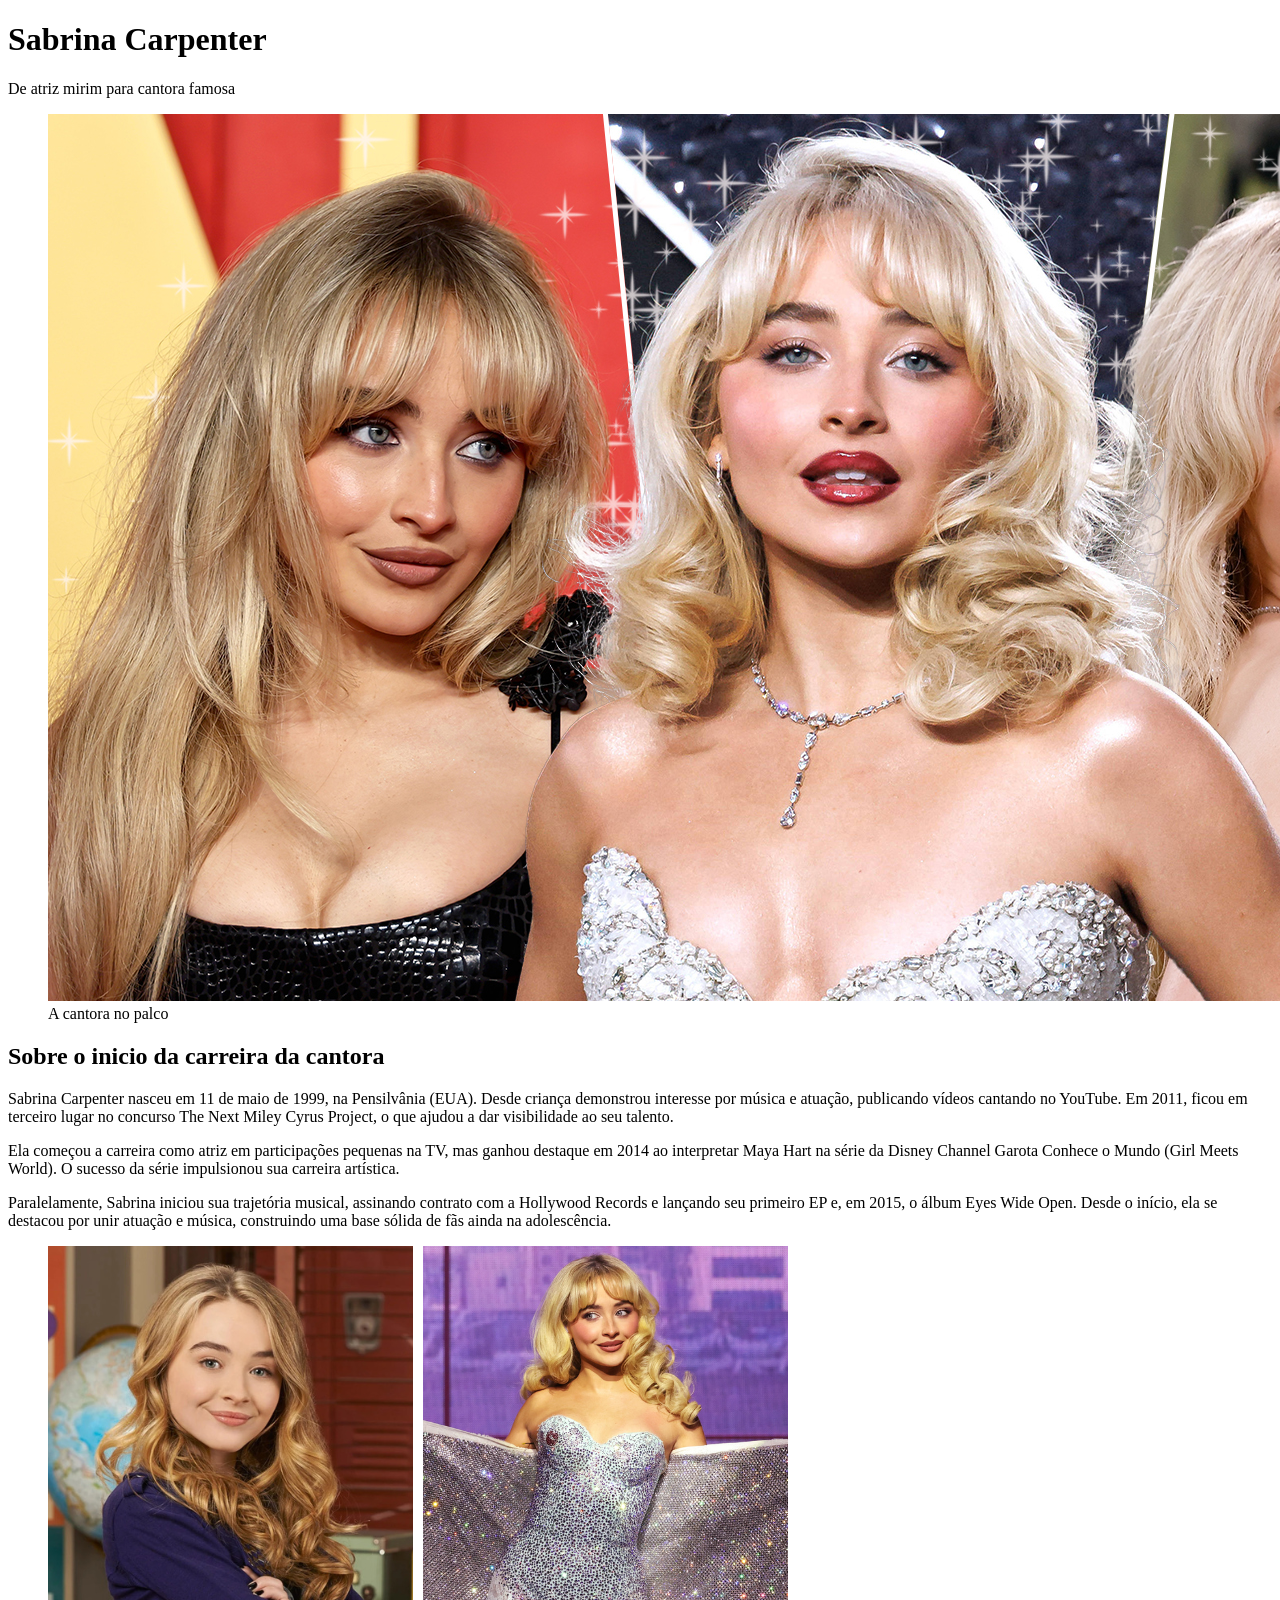
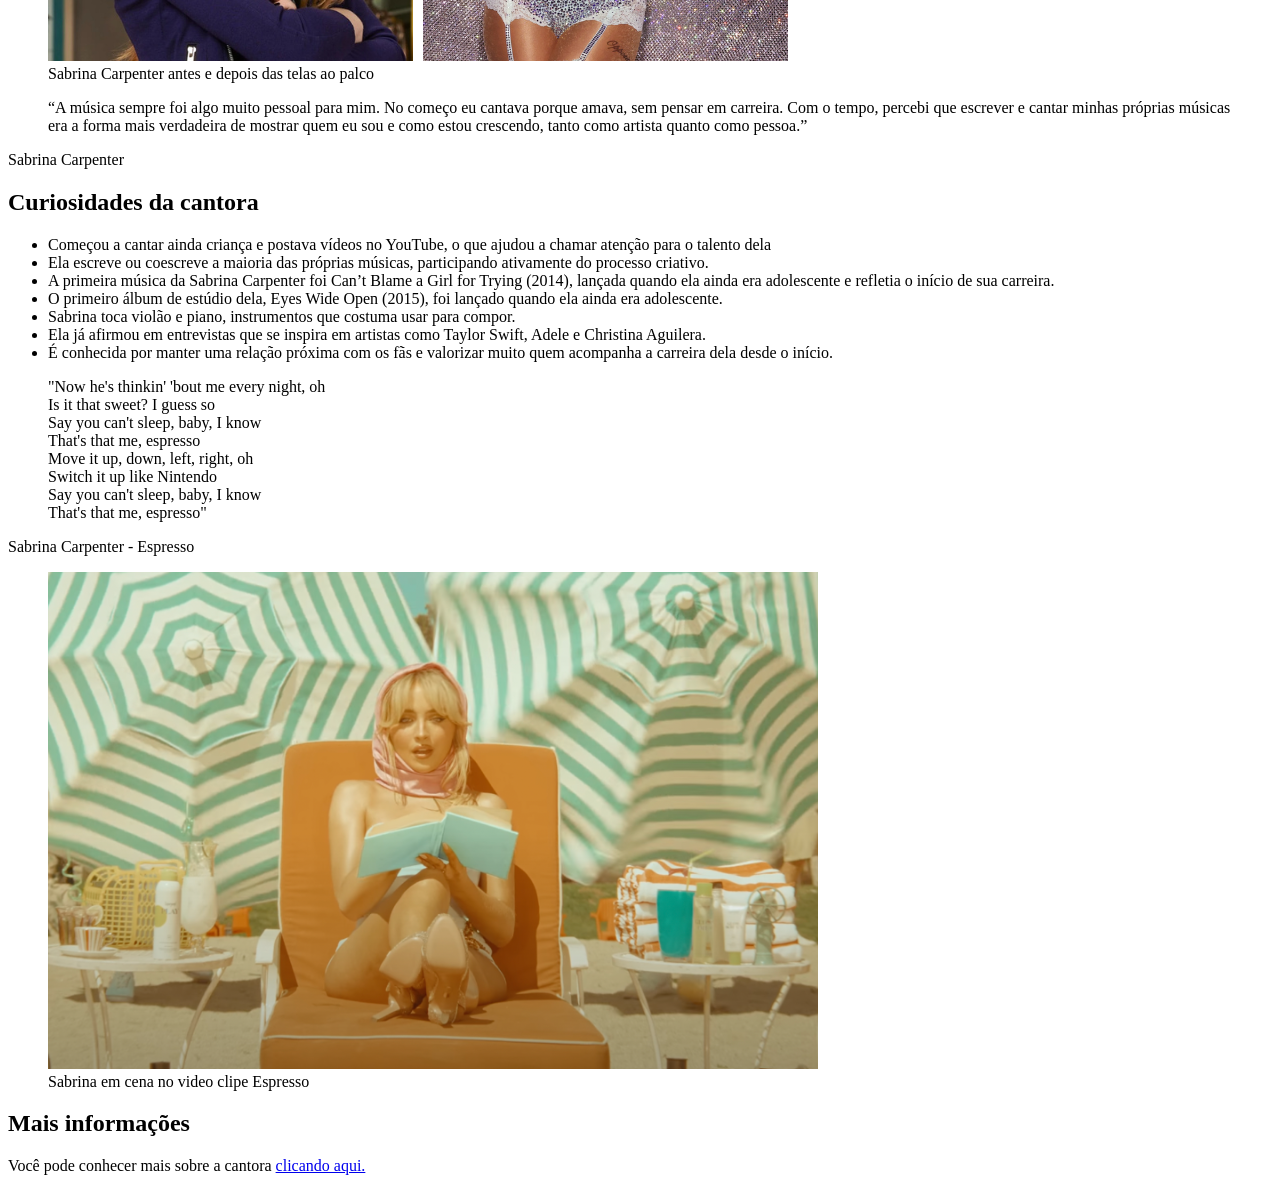
==== index.html @ b7fc93ae "Initial commit" ====
<!doctype html>
<html lang="en">
<head>
    <meta charset="UTF-8">
    <meta name="viewport"
          content="width=device-width, user-scalable=no, initial-scale=1.0, maximum-scale=1.0, minimum-scale=1.0">
    <meta http-equiv="X-UA-Compatible" content="ie=edge">
    <title>Página de Tributo: Sabrina Carpenter</title>
    <link rel="stylesheet" href="css/styles.css">
</head>
<body>
    <div class="container">
        <!-- Cabeçalho -->
        <div class="header">
            <h1 class="main-title">Sabrina Carpenter</h1>
            <p class="main-paragraph">De atriz mirim para cantora famosa</p>
        </div>
        <!-- Imagem de destaque-->
        <div class="featured-image">
            <figure>
                <img src="img/Sabrina_4.jpg" alt="A cantora Sabrina Carpenter">
                <figcaption>A cantora no palco</figcaption>
            </figure>
        </div>
        <!-- Biográfia -->
        <div class="biography-container">
            <h2>Sobre o inicio da carreira da cantora</h2>
            <p>
                <span class="bold">Sabrina Carpenter</span> nasceu em 11 de maio de 1999, na Pensilvânia (EUA). Desde criança demonstrou interesse por música e atuação, publicando vídeos cantando no YouTube. Em 2011, ficou em terceiro lugar no concurso <span class="bold">The Next Miley Cyrus Project</span>, o que ajudou a dar visibilidade ao seu talento.
            </p>
            <p>
                Ela começou a carreira como atriz em participações pequenas na TV, mas ganhou destaque em 2014 ao interpretar <span class="bold">Maya Hart</span> na série da Disney Channel <span class="bold">Garota Conhece o Mundo (Girl Meets World)</span>. O sucesso da série impulsionou sua carreira artística.
            </p>
            <p>
                Paralelamente, Sabrina iniciou sua trajetória musical, assinando contrato com a Hollywood Records e lançando seu primeiro EP e, em 2015, o álbum <span class="bold">Eyes Wide Open</span>. Desde o início, ela se destacou por unir atuação e música, construindo uma base sólida de fãs ainda na adolescência.
            </p>
            <!-- Segunda Imagem -->
            <div class="img-biography">
                <figure>
                    <img src="img/Sabrina_2.webp" alt="Antes e depois">
                    <figcaption>Sabrina Carpenter antes e depois das telas ao palco</figcaption>
                </figure>
            </div>
        </div>

        <!-- Container de citação -->
        <div class="quotes-container">
            <blockquote>
                “A música sempre foi algo muito pessoal para mim. No começo eu cantava porque amava, sem pensar
                em carreira. Com o tempo, percebi que escrever e cantar minhas próprias músicas era a forma mais
                verdadeira de mostrar quem eu sou e como estou crescendo, tanto como artista quanto como pessoa.”
            </blockquote>
            <p>Sabrina Carpenter</p>
        </div>
        <!-- Curiosidades -->
        <div class="curiosities-container">
            <h2>Curiosidades da cantora</h2>
            <ul>
                <li>Começou a cantar ainda criança e postava vídeos no YouTube, o que ajudou a chamar atenção para o talento dela</li>
                <li>Ela escreve ou coescreve a maioria das próprias músicas, participando ativamente do processo criativo.</li>
                <li>A primeira música da Sabrina Carpenter foi <span class="bold">Can’t Blame a Girl for Trying (2014)</span>, lançada quando ela ainda era adolescente e refletia o início de sua carreira.</li>
                <li>O primeiro álbum de estúdio dela, Eyes Wide Open (2015), foi lançado quando ela ainda era adolescente.</li>
                <li>Sabrina toca <span class="bold">violão e piano</span>, instrumentos que costuma usar para compor.</li>
                <li>Ela já afirmou em entrevistas que se inspira em artistas como Taylor Swift, Adele e Christina Aguilera.</li>
                <li>É conhecida por manter uma relação próxima com os fãs e valorizar muito quem acompanha a carreira dela desde o início.</li>
            </ul>
        </div>
        <!-- Segunda citação -->
        <div class="quotes-container">
            <blockquote>
                "Now he's thinkin' 'bout me every night, oh <br />
                Is it that sweet? I guess so <br />
                Say you can't sleep, baby, I know <br />
                That's that me, espresso  <br />
                Move it up, down, left, right, oh <br />
                Switch it up like Nintendo <br />
                Say you can't sleep, baby, I know <br />
                That's that me, espresso" <br />
            </blockquote>
            <p>Sabrina Carpenter - Espresso</p>
        </div>
        <!-- Terceira imagem -->
        <div class="img-bold">
            <figure>
                <img src="img/Sabrina_3.png" alt="Cena do clipe Espresso">
                <figcaption>Sabrina em cena no video clipe Espresso</figcaption>
            </figure>
        </div>
        <!-- Mais informações -->
        <div class="moreinfo-container">
            <h2>Mais informações</h2>
            <p>Você pode conhecer mais sobre a cantora <a href="https://pt.wikipedia.org/wiki/Sabrina_Carpenter">clicando aqui.</a></p>
        </div>
    </div>
</body>
</html>
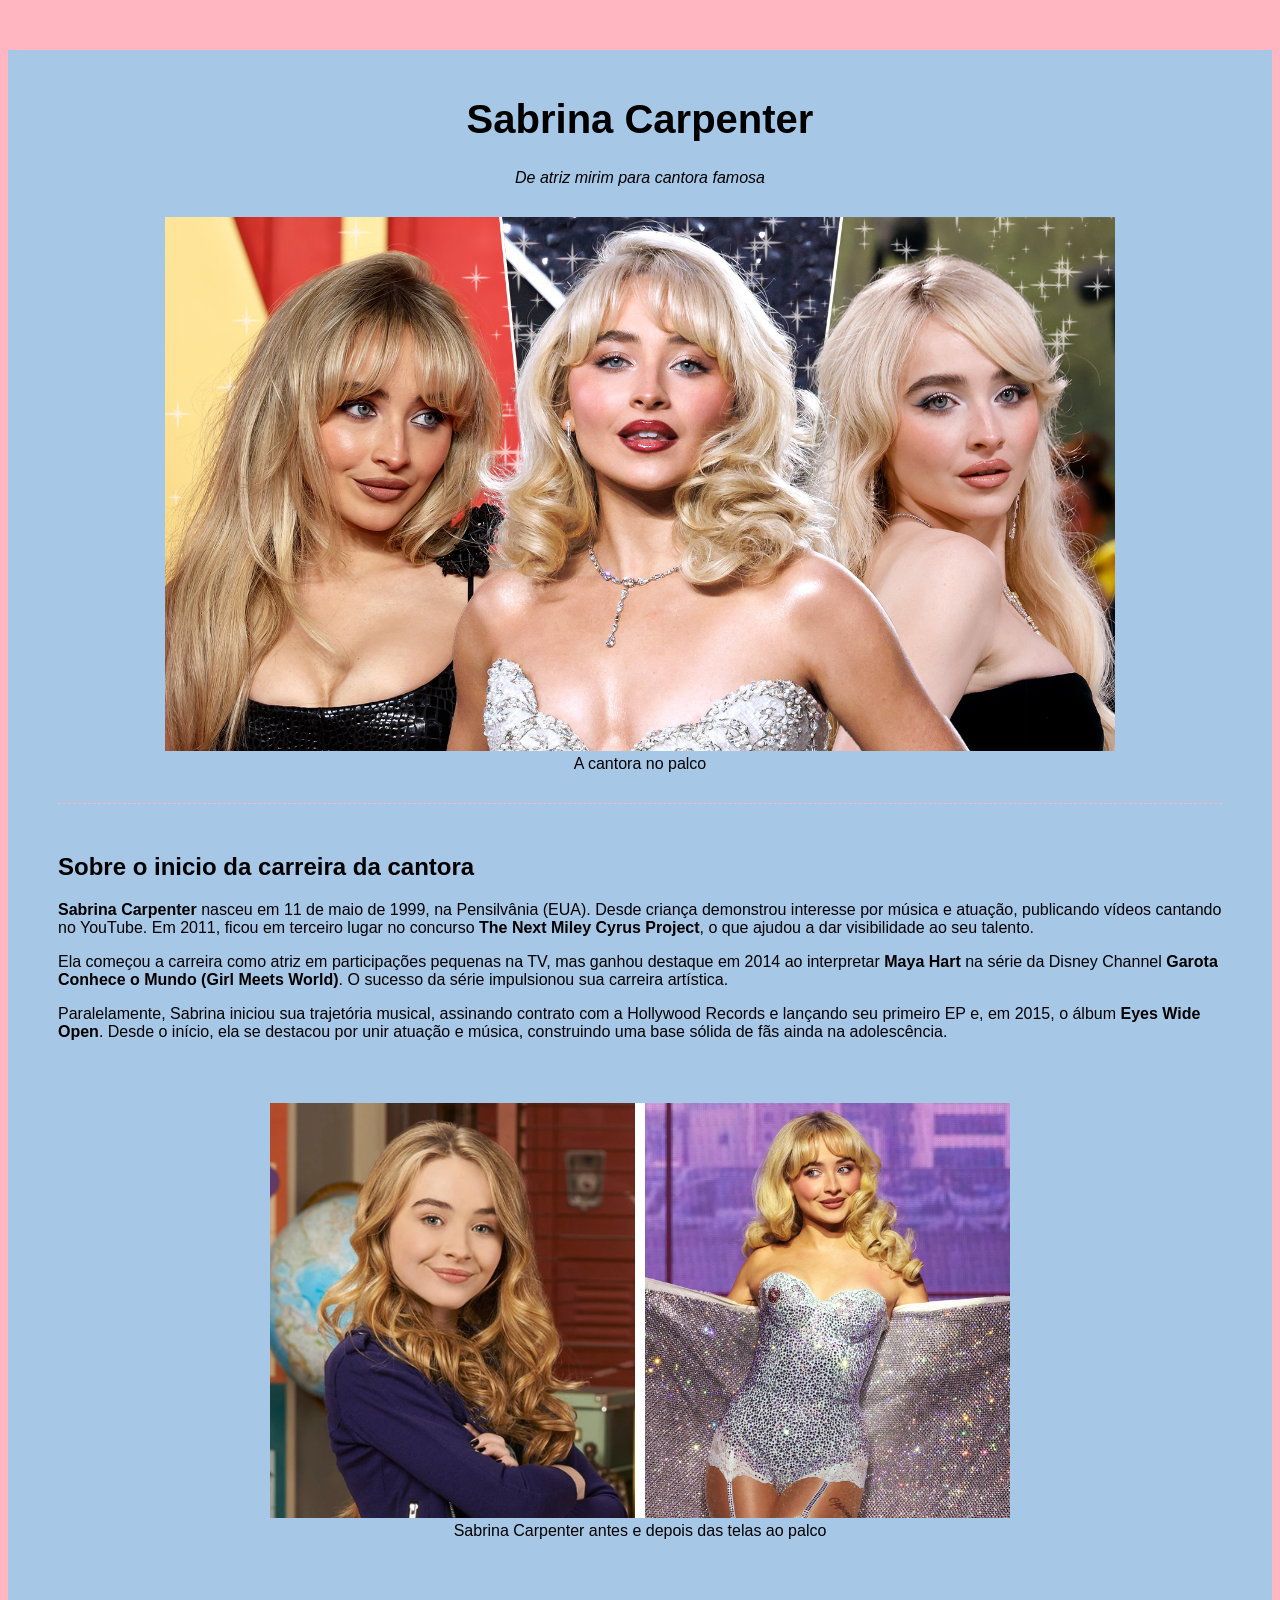
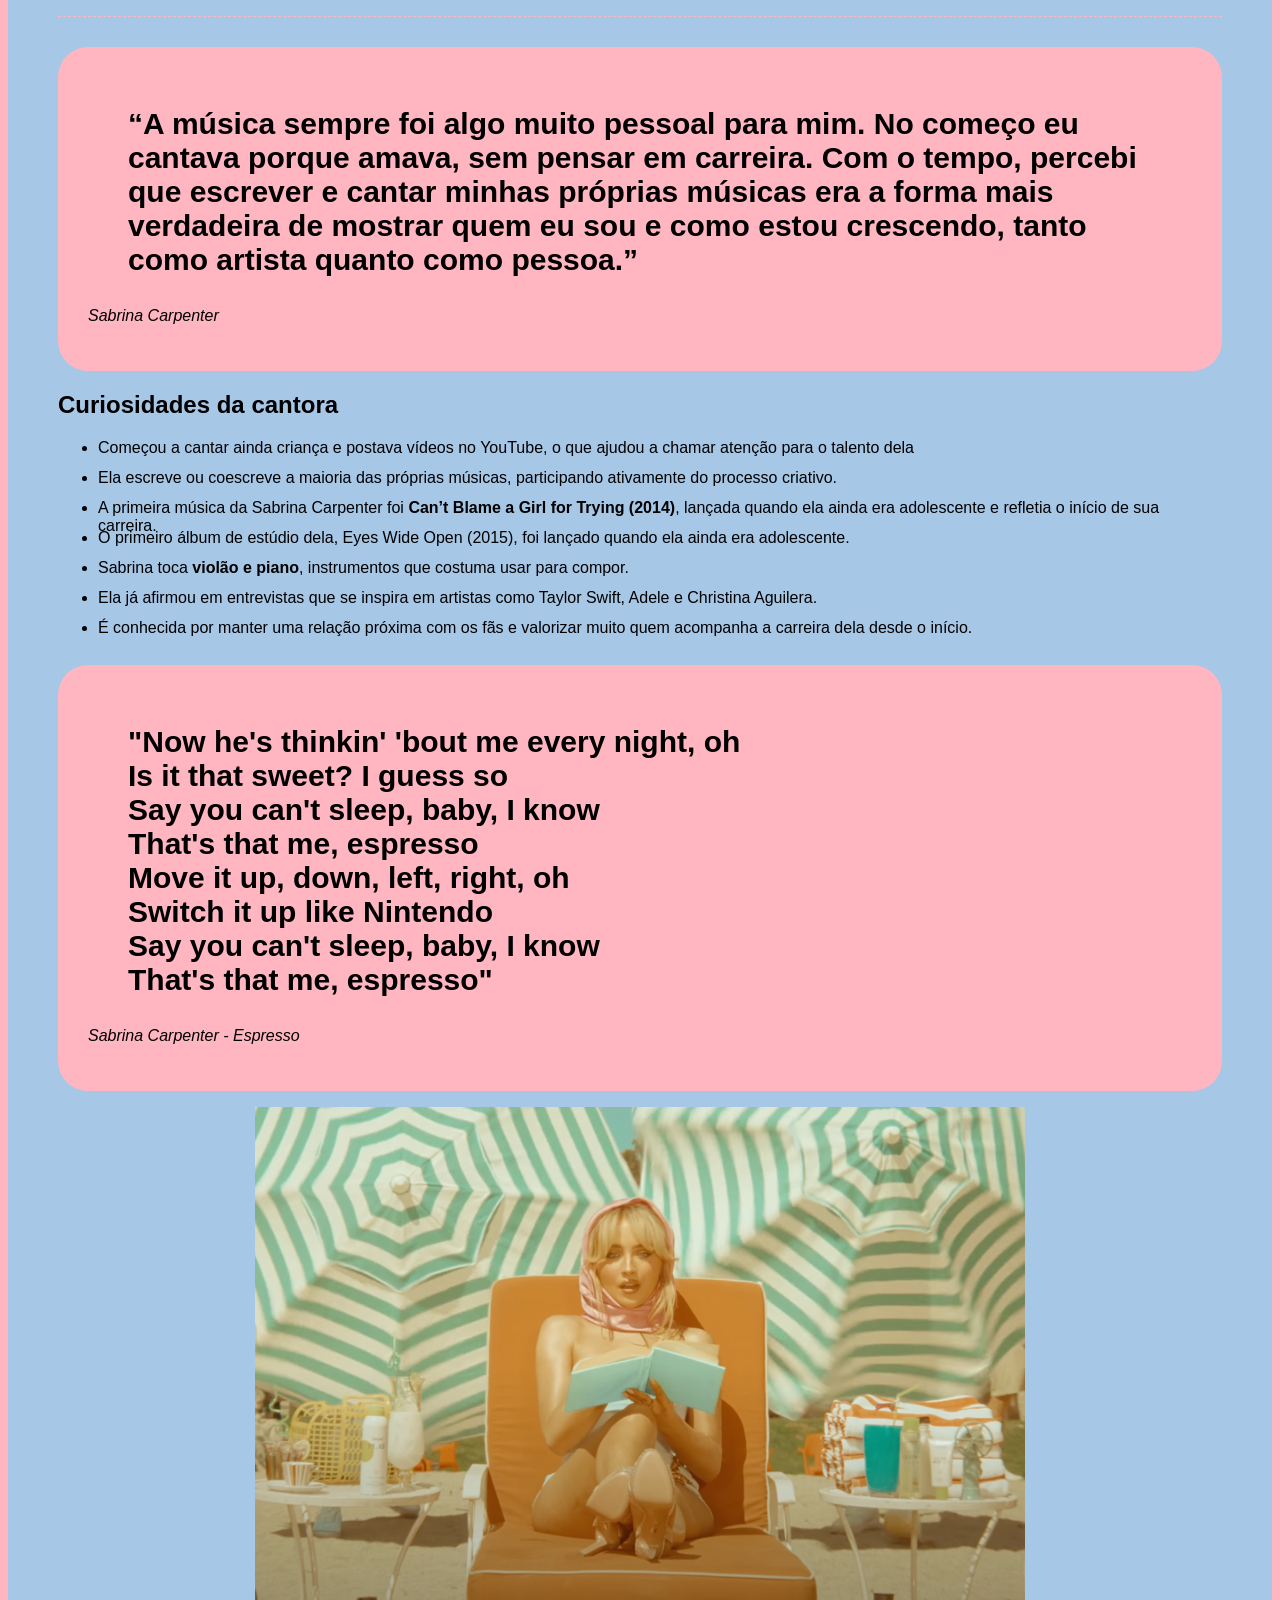
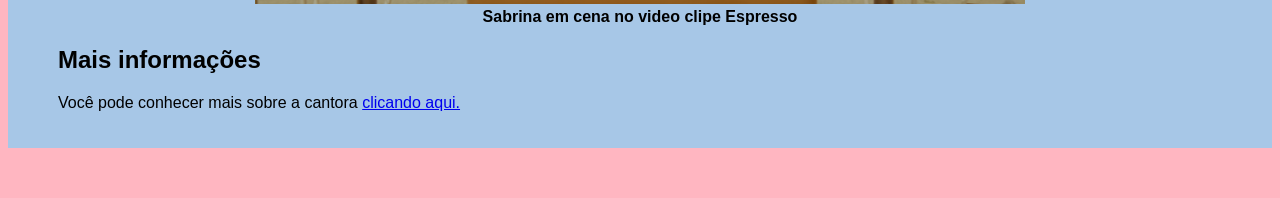
==== commit 310985b3: "Fix CSS path: CSS/styles.css (case-sensitive)" ====
--- a/index.html
+++ b/index.html
@@ -6,7 +6,7 @@
           content="width=device-width, user-scalable=no, initial-scale=1.0, maximum-scale=1.0, minimum-scale=1.0">
     <meta http-equiv="X-UA-Compatible" content="ie=edge">
     <title>Página de Tributo: Sabrina Carpenter</title>
-    <link rel="stylesheet" href="css/styles.css">
+    <link rel="stylesheet" href="CSS/styles.css">
 </head>
 <body>
     <div class="container">
--- a/CSS/styles.css
+++ b/CSS/styles.css
@@ -0,0 +1,86 @@
+html{
+    font-family: helvetica;
+    background-color: lightpink;
+}
+
+.container{
+    max-width: 1250px;
+    background-color: #A7C7E7;
+    position: relative;
+    margin: 50px auto;
+    padding: 20px 50px;
+}
+
+.bold{
+    font-weight: bold;
+}
+
+/* header */
+.header{
+    text-align: center;
+}
+
+.main-title{
+    font-size: 40px;
+}
+
+.main-paragraph{
+    font-style: italic;
+}
+
+/* Imagem destaque*/
+.featured-image{
+    text-align: center;
+    margin-top: 30px;
+}
+
+.featured-image img {
+    width: 950px;
+    height: auto;
+}
+
+/* Biografia */
+.biography-container{
+    padding: 30px 0px;
+    margin: 30px 0px;
+    border-top: 1px dashed lightpink;
+    border-bottom: 1px dashed lightpink;
+}
+.img-biography{
+    text-align: center;
+    padding: 30px;
+}
+
+/* Quotes*/
+.quotes-container{
+    background-color: lightpink;
+    padding: 30px;
+    border-radius: 30px;
+}
+
+.quotes-container blockquote{
+    font-weight: bold;
+    font-size: 30px;
+}
+
+.quotes-container p{
+    font-style: italic;
+}
+
+/* Curiosidades */
+.curiositis-container{
+    padding: 25px 0px;
+    margin: 25px 0px;
+    border-top: 1px dashed lightpink;
+    border-bottom: 1px dashed lightpink;
+}
+
+.curiosities-container li{
+    height: 30px;
+}
+
+/* Imagem bold*/
+.img-bold{
+    font-weight: bold;
+    text-align: center;
+}
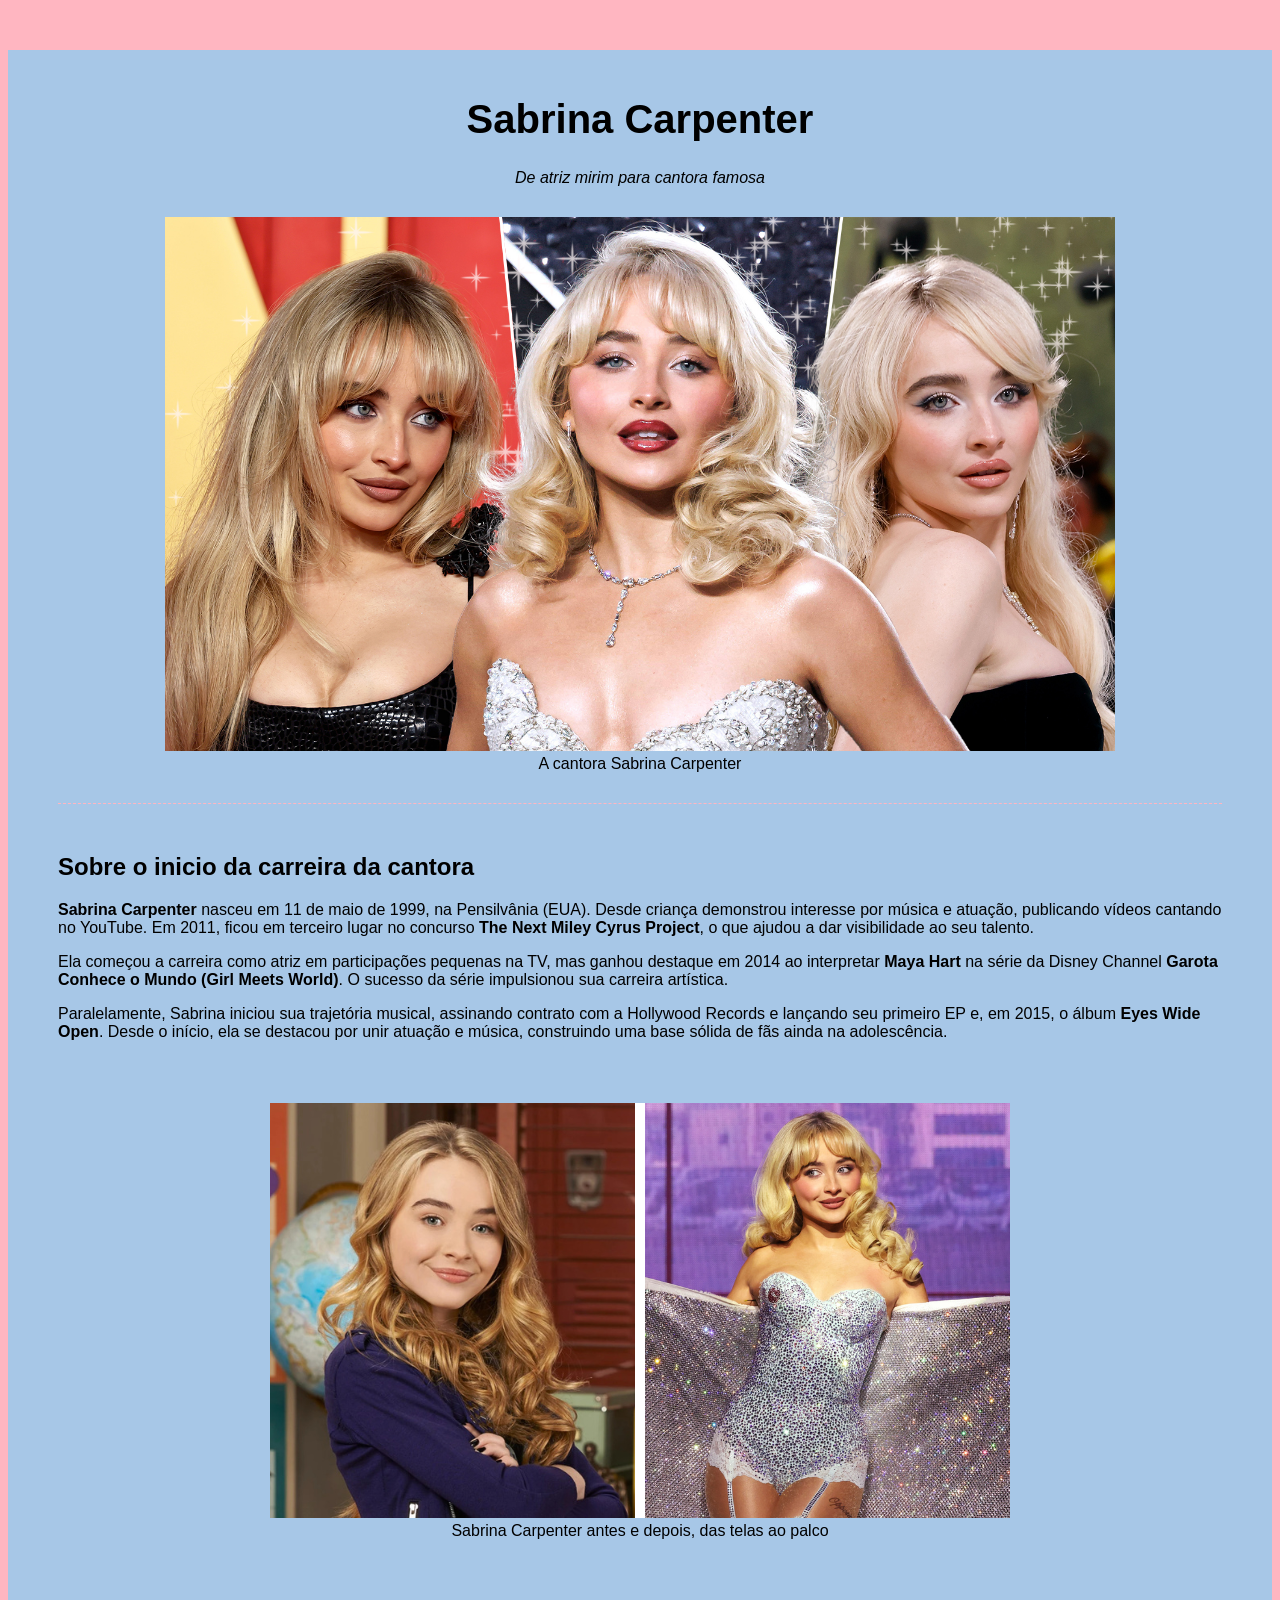
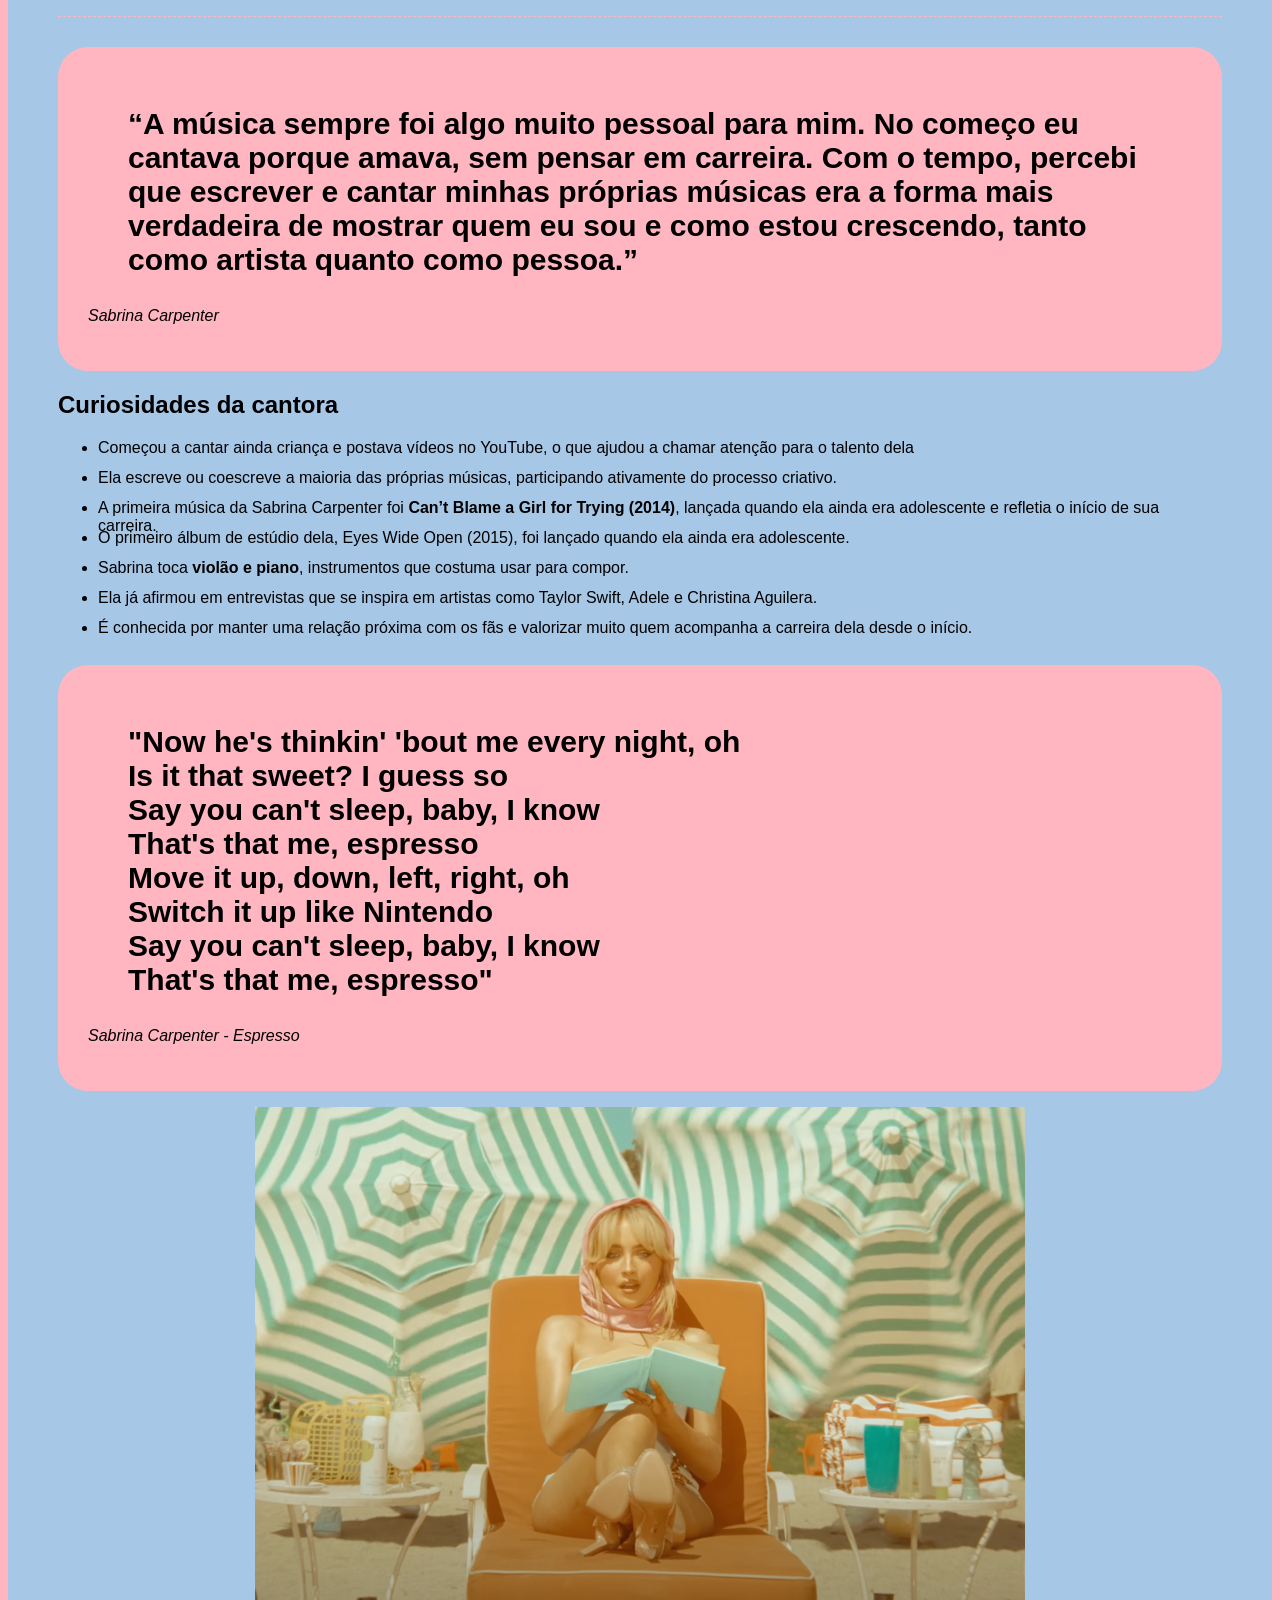
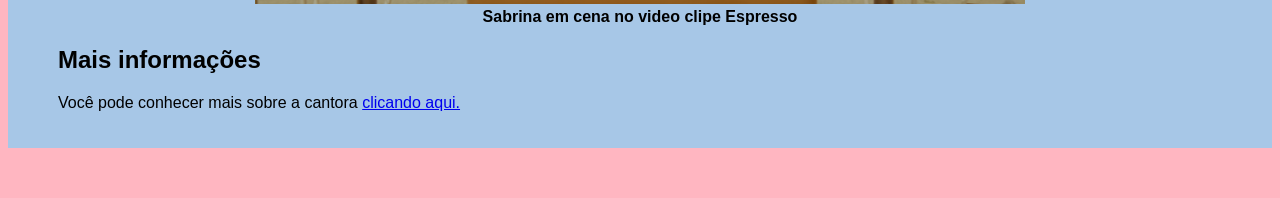
==== commit b10c5144: "Update site (user changes)" ====
--- a/index.html
+++ b/index.html
@@ -19,7 +19,7 @@
         <div class="featured-image">
             <figure>
                 <img src="img/Sabrina_4.jpg" alt="A cantora Sabrina Carpenter">
-                <figcaption>A cantora no palco</figcaption>
+                <figcaption>A cantora Sabrina Carpenter</figcaption>
             </figure>
         </div>
         <!-- Biográfia -->
@@ -38,7 +38,7 @@
             <div class="img-biography">
                 <figure>
                     <img src="img/Sabrina_2.webp" alt="Antes e depois">
-                    <figcaption>Sabrina Carpenter antes e depois das telas ao palco</figcaption>
+                    <figcaption>Sabrina Carpenter antes e depois, das telas ao palco</figcaption>
                 </figure>
             </div>
         </div>
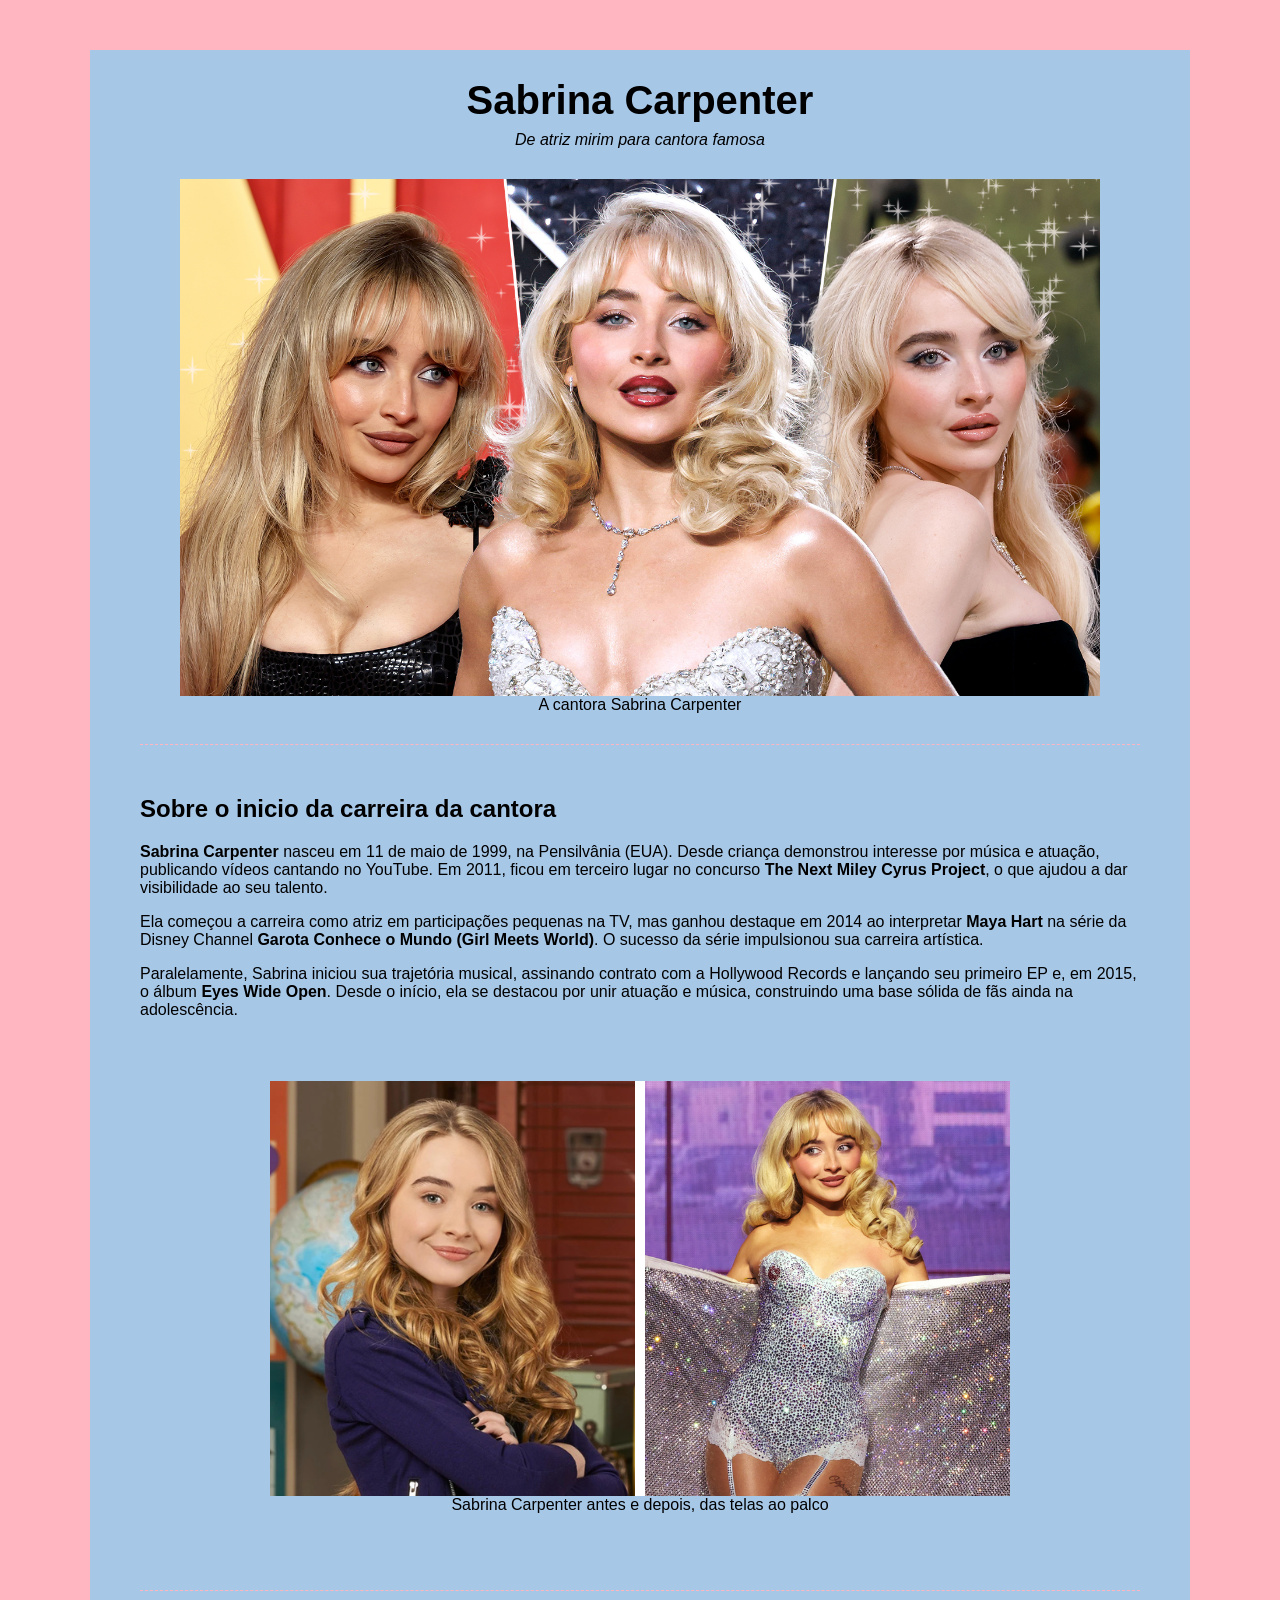
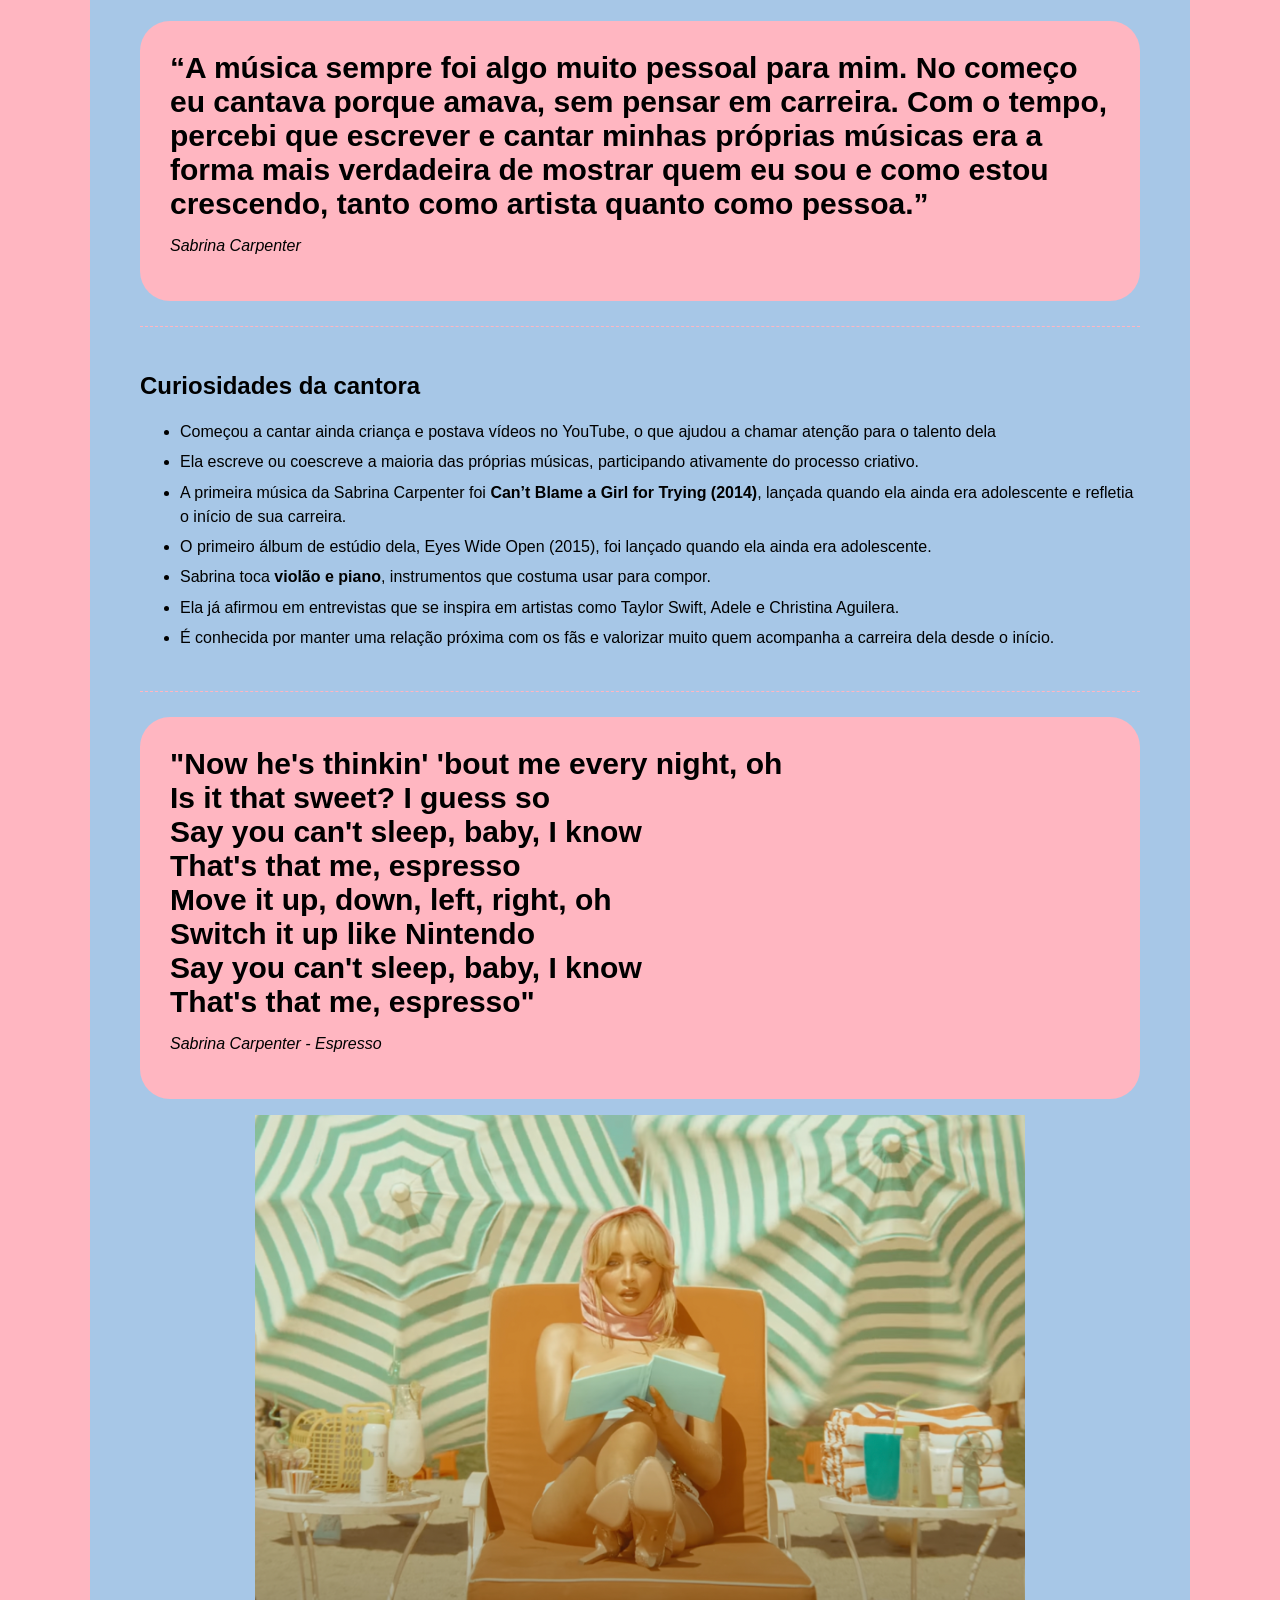
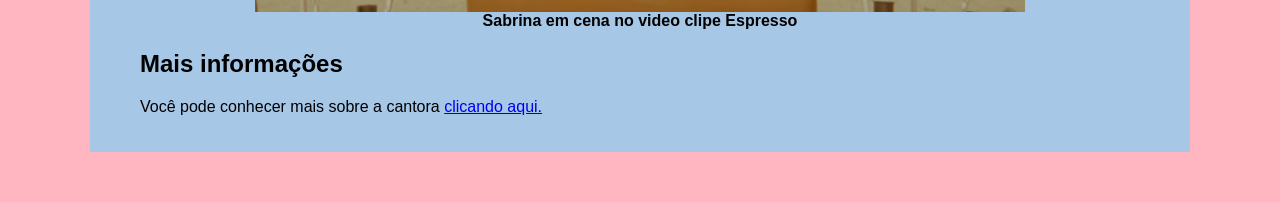
==== commit 99e11573: "Improve mobile compatibility: update viewport and lazy-load images" ====
--- a/index.html
+++ b/index.html
@@ -2,8 +2,8 @@
 <html lang="en">
 <head>
     <meta charset="UTF-8">
-    <meta name="viewport"
-          content="width=device-width, user-scalable=no, initial-scale=1.0, maximum-scale=1.0, minimum-scale=1.0">
+    <!-- Simplified viewport for better mobile compatibility and accessibility -->
+    <meta name="viewport" content="width=device-width, initial-scale=1.0">
     <meta http-equiv="X-UA-Compatible" content="ie=edge">
     <title>Página de Tributo: Sabrina Carpenter</title>
     <link rel="stylesheet" href="CSS/styles.css">
@@ -18,7 +18,7 @@
         <!-- Imagem de destaque-->
         <div class="featured-image">
             <figure>
-                <img src="img/Sabrina_4.jpg" alt="A cantora Sabrina Carpenter">
+                <img src="img/Sabrina_4.jpg" alt="A cantora Sabrina Carpenter" loading="lazy">
                 <figcaption>A cantora Sabrina Carpenter</figcaption>
             </figure>
         </div>
@@ -37,7 +37,7 @@
             <!-- Segunda Imagem -->
             <div class="img-biography">
                 <figure>
-                    <img src="img/Sabrina_2.webp" alt="Antes e depois">
+                    <img src="img/Sabrina_2.webp" alt="Antes e depois" loading="lazy">
                     <figcaption>Sabrina Carpenter antes e depois, das telas ao palco</figcaption>
                 </figure>
             </div>
@@ -82,7 +82,7 @@
         <!-- Terceira imagem -->
         <div class="img-bold">
             <figure>
-                <img src="img/Sabrina_3.png" alt="Cena do clipe Espresso">
+                <img src="img/Sabrina_3.png" alt="Cena do clipe Espresso" loading="lazy">
                 <figcaption>Sabrina em cena no video clipe Espresso</figcaption>
             </figure>
         </div>
--- a/CSS/styles.css
+++ b/CSS/styles.css
@@ -1,10 +1,12 @@
 html{
-    font-family: helvetica;
+    box-sizing: border-box;
+    font-family: helvetica, Arial, sans-serif;
     background-color: lightpink;
 }
+*, *::before, *::after { box-sizing: inherit; }
 
 .container{
-    max-width: 1250px;
+    max-width: 1100px;
     background-color: #A7C7E7;
     position: relative;
     margin: 50px auto;
@@ -22,11 +24,16 @@
 
 .main-title{
     font-size: 40px;
+    margin: 0.2em 0;
 }
 
 .main-paragraph{
     font-style: italic;
+    margin: 0 0 0.6em 0;
 }
+
+/* Make images fluid and centered */
+img{ max-width:100%; height:auto; display:block; margin-left:auto; margin-right:auto; }
 
 /* Imagem destaque*/
 .featured-image{
@@ -35,7 +42,8 @@
 }
 
 .featured-image img {
-    width: 950px;
+    /* avoid fixed large widths so images scale on mobile */
+    max-width: 100%;
     height: auto;
 }
 
@@ -61,14 +69,15 @@
 .quotes-container blockquote{
     font-weight: bold;
     font-size: 30px;
+    margin: 0 0 0.5em 0;
 }
 
 .quotes-container p{
     font-style: italic;
 }
 
-/* Curiosidades */
-.curiositis-container{
+/* Curiosidades (fix typo) */
+.curiosities-container{
     padding: 25px 0px;
     margin: 25px 0px;
     border-top: 1px dashed lightpink;
@@ -76,11 +85,35 @@
 }
 
 .curiosities-container li{
-    height: 30px;
+    line-height: 1.5;
+    margin-bottom: 0.4em;
 }
 
 /* Imagem bold*/
 .img-bold{
     font-weight: bold;
     text-align: center;
-}+}
+
+/* Responsive adjustments */
+@media (max-width: 992px) {
+    .container { padding: 18px 30px; margin: 30px auto; }
+    .main-title { font-size: 34px; }
+    .quotes-container blockquote { font-size: 24px; }
+}
+
+@media (max-width: 768px) {
+    .container { padding: 15px 18px; margin: 18px auto; }
+    .main-title { font-size: 28px; }
+    .main-paragraph { font-size: 15px; }
+    .quotes-container { padding: 18px; }
+    .quotes-container blockquote { font-size: 20px; }
+    .biography-container { padding: 18px 0; }
+}
+
+@media (max-width: 420px) {
+    html { font-size: 15px; }
+    .container { margin: 12px; padding: 12px; }
+    .main-title { font-size: 22px; }
+    .quotes-container blockquote { font-size: 18px; }
+}
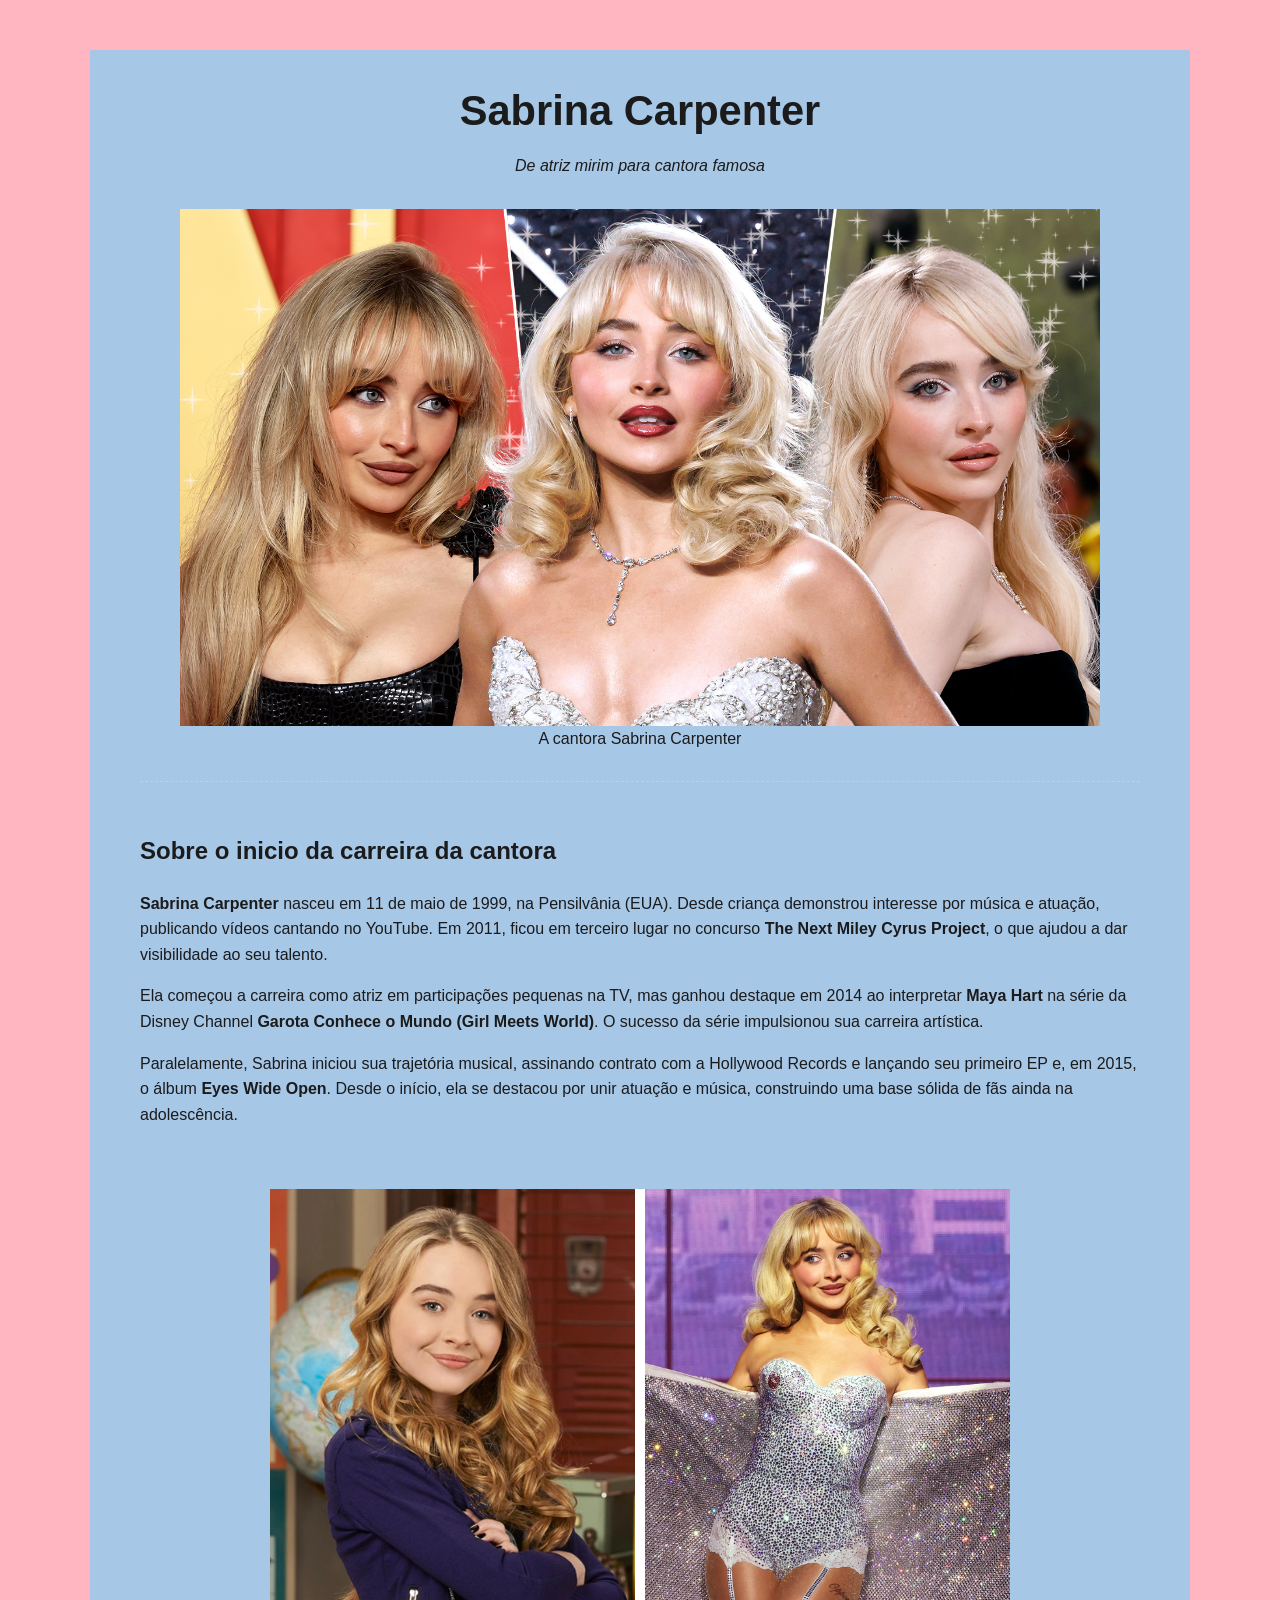
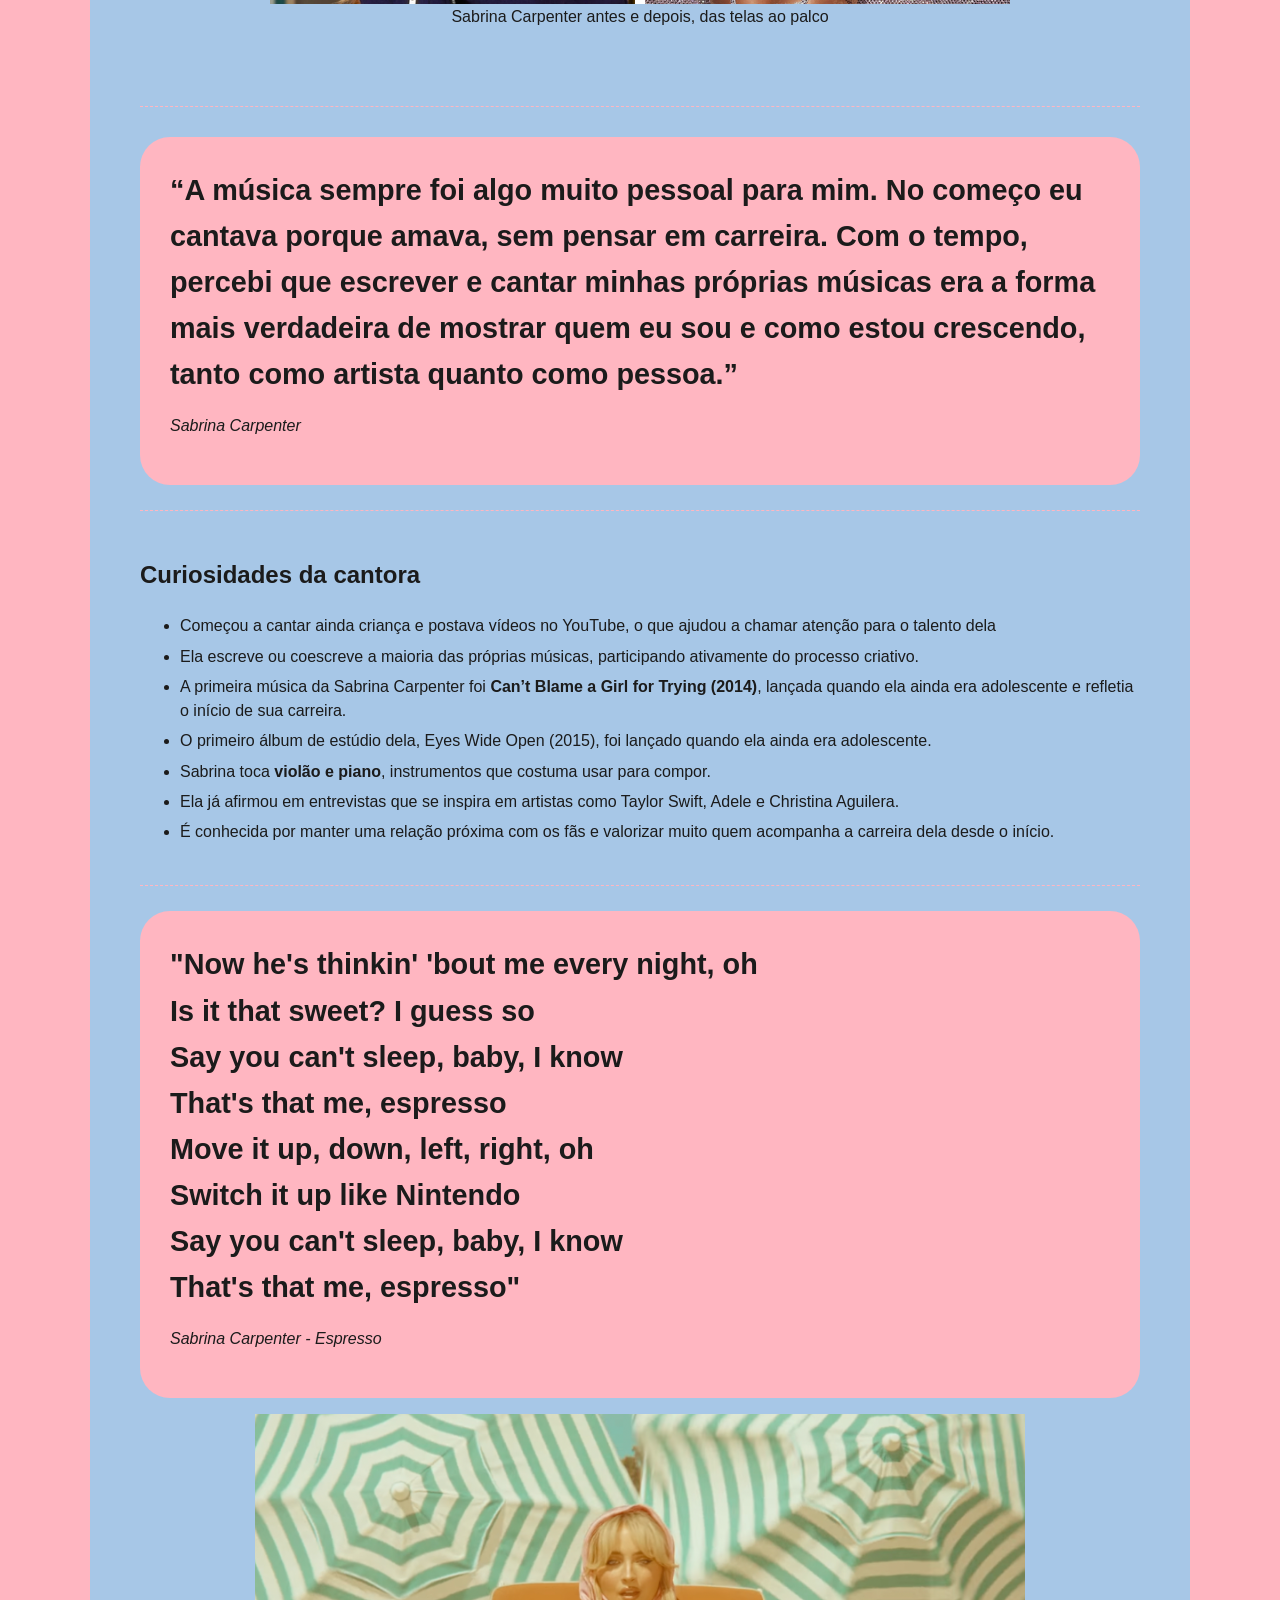
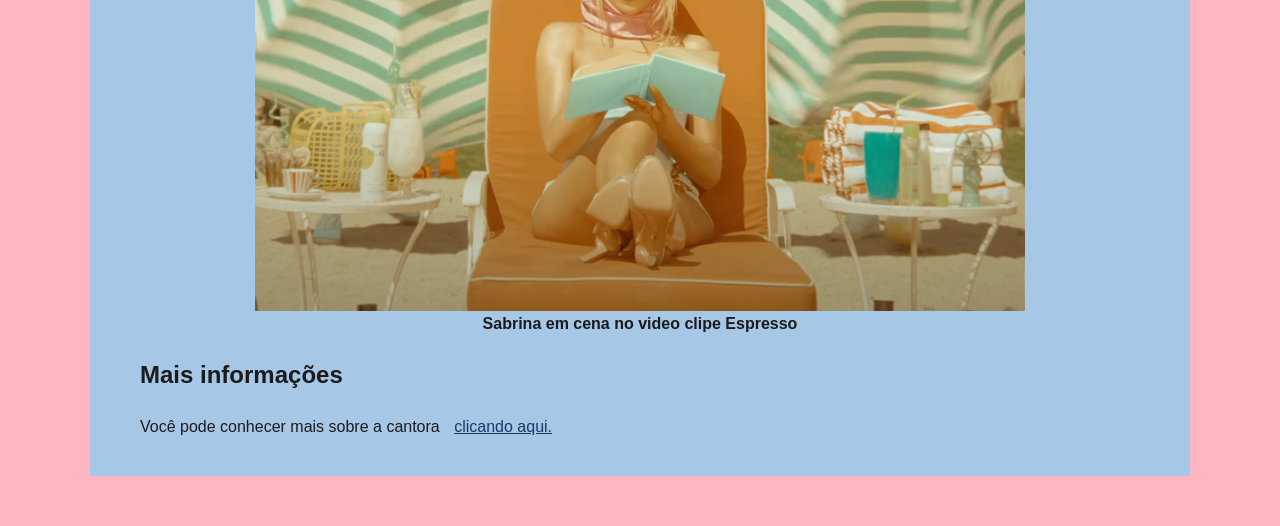
==== commit daa1f902: "Enhance mobile UX: typography, touch targets, clamp() sizes, and set lang=pt-BR" ====
--- a/index.html
+++ b/index.html
@@ -1,5 +1,5 @@
 <!doctype html>
-<html lang="en">
+<html lang="pt-BR">
 <head>
     <meta charset="UTF-8">
     <!-- Simplified viewport for better mobile compatibility and accessibility -->
--- a/CSS/styles.css
+++ b/CSS/styles.css
@@ -23,7 +23,7 @@
 }
 
 .main-title{
-    font-size: 40px;
+    font-size: clamp(1.5rem, 4vw, 2.6rem);
     margin: 0.2em 0;
 }
 
@@ -68,7 +68,7 @@
 
 .quotes-container blockquote{
     font-weight: bold;
-    font-size: 30px;
+    font-size: clamp(1rem, 3.2vw, 1.8rem);
     margin: 0 0 0.5em 0;
 }
 
@@ -95,6 +95,22 @@
     text-align: center;
 }
 
+/* Improve typography and touch targets */
+body { color: #1b1b1b; line-height: 1.6; }
+a { color: #1a3967; text-decoration: underline; }
+a:focus, a:hover { color: #0b2548; outline: none; }
+
+/* Larger tap targets for small screens */
+button, a { padding: 8px 10px; }
+
+/* Make the container full width on very small devices */
+@media (max-width: 420px) {
+    html { font-size: 15px; }
+    .container { width: calc(100% - 24px); margin: 12px; padding: 12px; }
+    .main-title { font-size: 22px; }
+    .quotes-container blockquote { font-size: 18px; }
+}
+
 /* Responsive adjustments */
 @media (max-width: 992px) {
     .container { padding: 18px 30px; margin: 30px auto; }
@@ -110,10 +126,3 @@
     .quotes-container blockquote { font-size: 20px; }
     .biography-container { padding: 18px 0; }
 }
-
-@media (max-width: 420px) {
-    html { font-size: 15px; }
-    .container { margin: 12px; padding: 12px; }
-    .main-title { font-size: 22px; }
-    .quotes-container blockquote { font-size: 18px; }
-}
